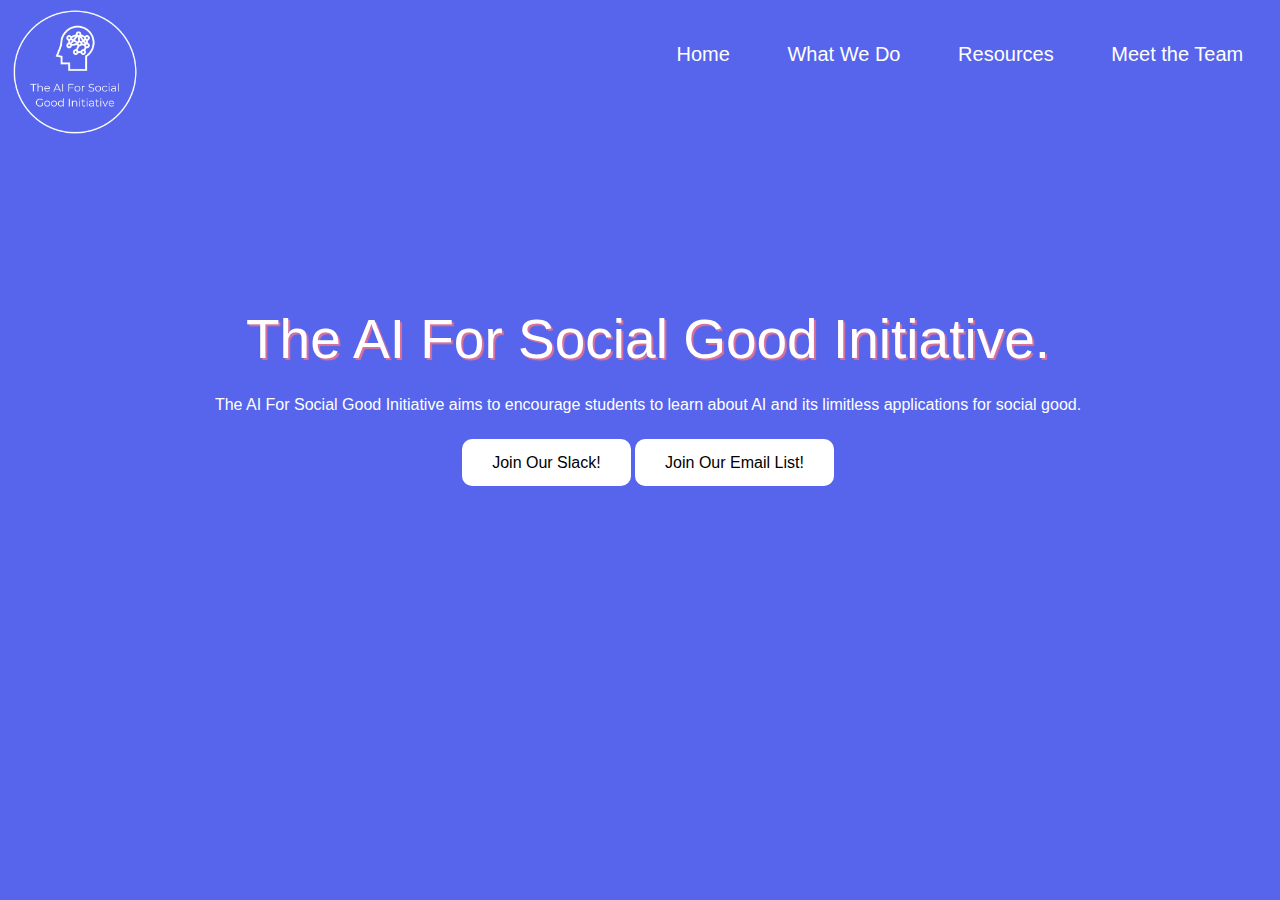
==== index.html @ 7b21217f "updates for new year" ====
<!DOCTYPE html>
<html lang="en">

<head>
  <title>LAHS AI</title>
  <meta charset="utf-8">
  <meta http-equiv="X-UA-Compatible" content="IE=edge">
  <meta name="viewport" content="width=device-width, initial-scale=1">
  <!-- ownership verification meta tag for Google Search Console -->
  <meta name="google-site-verification" content="iM5fhBbc-FcIq26R34LP95haDHTpgGGQypBYg3sg12c"/> 
  <!-- import the webpage's stylesheet -->
  <link rel="stylesheet" href="style.css" />
</head>

<body>
  <!-- header includes logo and navigation bar -->
  <div class="header"> 
    <div class="logo">
      <img src="images/orgLogo1.png" alt="The AI For Social Good Initiative">
    </div>
    <div class="navigation-links">
      <div><a href="index.html">Home</a></div>
      <div><a href="about.html">What We Do</a></div>
      <div><a href="resources.html">Resources</a></div>
      <div><a href="team.html">Meet the Team</a></div>
    </div>
  </div>

  <div class="club-description">
    <h1>The AI For Social Good Initiative.</h1>
    <p>The AI For Social Good Initiative aims to encourage students to learn about AI and its
      limitless applications for social good.</p>
    <div class="buttons">
      <!-- button to join Slack -->
      <a href="https://join.slack.com/t/aiforsocialgoodclub/shared_invite/zt-1c73gcrcn-hRYX70wbXjXV4qtHpIi95g"
        target="_blank" class="join-slack">Join Our Slack!</a>
        <a href="https://docs.google.com/spreadsheets/d/1awjNsdkS2yoSIyTnztVOpfTnu3deW5MZJcPKt0PxO1k/edit?usp=sharing"
        target="_blank" class="join-slack">Join Our Email List!</a>
    </div>
  </div>
</body>

</html>
---- style.css ----
body {
  background-color: rgb(86, 101, 236);
}

.logo { 
  position: absolute;
  top: 1vh; /*positioned on top left of page*/
  left: 1vw;
  width: 125px;
  height: 125px;
  margin-bottom: 25px;
  display: flex;
} 

.navigation-links {
  display: flex; /*flexbox for navigation links*/
  flex-direction: row;
  top: 8px;
  position: relative;
  float: right; /*positioned on top right of page*/
}

.navigation-links > div {
  /*specifies spacing between flexbox elements*/
  margin: 1vw; 
  padding: 14px 16px;
  color: white;
}

.navigation-links > div > a { /*specifies styling for text*/
  text-align: right; 
  text-decoration: none;
  color: white;
  font-family: Tahoma, sans-serif;
  font-size: 20px;
}

.club-description {
  color:white;
  font-family: Calibri, sans-serif;
  width: 100%;
  position: absolute;
  top: 30vh; /*club description's top edge is positioned 30% of the viewport's height from the top of the screen*/
  text-align: center;
}

.club-description > h1 { /*styling for main heading*/
  font-size: 55px;
  font-weight: 500;
  margin-bottom: 0px;
  text-shadow: 2px 2px 1px #da719b;
  font-family: Tahoma, sans-serif;
}

.club-description > p { /*styling for subtext*/
  margin-top: 25px;
  margin-bottom: 40px;
}

.join-slack { /*styling for "Join Slack" button*/
  background-color:white;
  border-radius: 10px; /*rounds borders*/
  border: none;
  color: black;
  padding: 15px 30px;
  text-align: center;
  text-decoration: none;
  font-size: 16px;
}

.join-slack:hover { /*button turns pink when hovered over*/
  background-color:  #F2CDDC;
  transition: 1s;
}

.about-resources-body { /*styling for the body of about.html and resources.html*/
  height: 100vh;
  background: linear-gradient( /*splits background into blue and white - learned from https://www.youtube.com/watch?v=XIfEWsF2T5A*/
    to bottom,
    rgb(86, 101, 236) 0%,
    rgb(86, 101, 236) 50%,
    white 50%,
    white 100%
  );
  background-repeat: no-repeat; /*prevents linear gradient from alternating between blue and white*/
}

/*styling for the top or blue section of the about.html and resources.html pages*/
.about-resources-top { 
  position: absolute;
  top: 25vh;
  text-align: left;
  margin-left: 20px;
}

.about-resources-top > h1 { 
  color: white;
  text-shadow: 2px 2px 1px #da719b; /*horizontal and vertical shadow of 2px, blur radius of 1px, and pink color*/
  font-family: Tahoma, Arial, sans-serif;
  font-size: 55px;
  font-weight: 500;
}

.about-resources-top > p {
  font-family: Tahoma, Arial, sans-serif;
  color: white;
}

.about-flex-container { /*flex container for two elements*/
  display: flex;
  flex-direction: row;
  top: 50vh;
  position: relative;
}

/*styling for first flexbox element*/
.description {
  width: 80%;
  font-size: 18px;
  font-family: Calibri, Arial, sans-serif;
  /*margins based on viewport height and width*/
  margin-left: 8vw; 
  margin-top: 2vh;
}

/*styling for about.html heading and resources.html headings*/
.description > h2, .resources-flex-container > div > h2, .club-goals > h2  {
  font-size: 20px;
  font-weight: normal;
  color:  rgb(86, 101, 236);
  text-shadow: 1px 1px 1px #ff5cdc;
}

/*styling for bulleted list in about.html page*/
.club-goals > ul {
  width: 150%;
  font-size: 18px;
}

/*styling for second element of about.html flexbox and all elements of resources.html flexbox*/
.club-goals, .resources-flex-container > div {
  width: 50%;
  font-size: 20px;
  font-family: Calibri, Arial, sans-serif;
  margin-top: 2vh;
  margin-left: 15vw;
}

/*flex container for resources*/
.resources-flex-container {
  display: flex;
  flex-direction: column;
  top: 50vh;
  position: relative;
  left: -13vw;
}

/*media query for responsive web design*/
@media (max-width: 800px) {
  /*size of elements decreases*/
  .join-slack { /*styling for "Join Slack" button*/
    background-color:white;
    border-radius: 10px; /*rounds borders*/
    border: none;
    color: black;
    padding: 15px 15px;
    text-align: center;
    text-decoration: none;
    font-size: 13px;
  }

  .navigation-links > div {
    /*specifies spacing between flexbox elements*/
    margin: 1vw; 
    padding: 14px 10px;
    color: white;
  }
  
  .logo { 
    width: 90px;
    height: 90px;
  }

  .navigation-links > div > a {
    font-size: 10px;
  }

  .club-description > h1{
    font-size: 40px;
  }

  .club-description p {
    font-size: 15px;
  }

  .about-resources-top > h1 {
    font-size: 40px;
  }

  .about-resources-top > p {
    width: 90%;
  }

  .about-flex-container {
    flex-direction: column; /*flexbox becomes one column instead of one row*/    
  }

  .about-flex-container > div {
    width: 40vw;
    height: 35vh;
  }

  .resources-flex-container {
    display: flex;
    flex-direction: column;
    top: 40vh;
    position: relative;
    width: 100%;
  }

  .description {
    font-size: 15px;
    text-align: left;
    margin: 10px auto;
  }
  
  .description > p {
    width: 180%;
  }

  .club-goals {
    margin: 10px auto;
  }

  .club-goals > ul {
    font-size: 15px;
    width: 160%;
  }



}
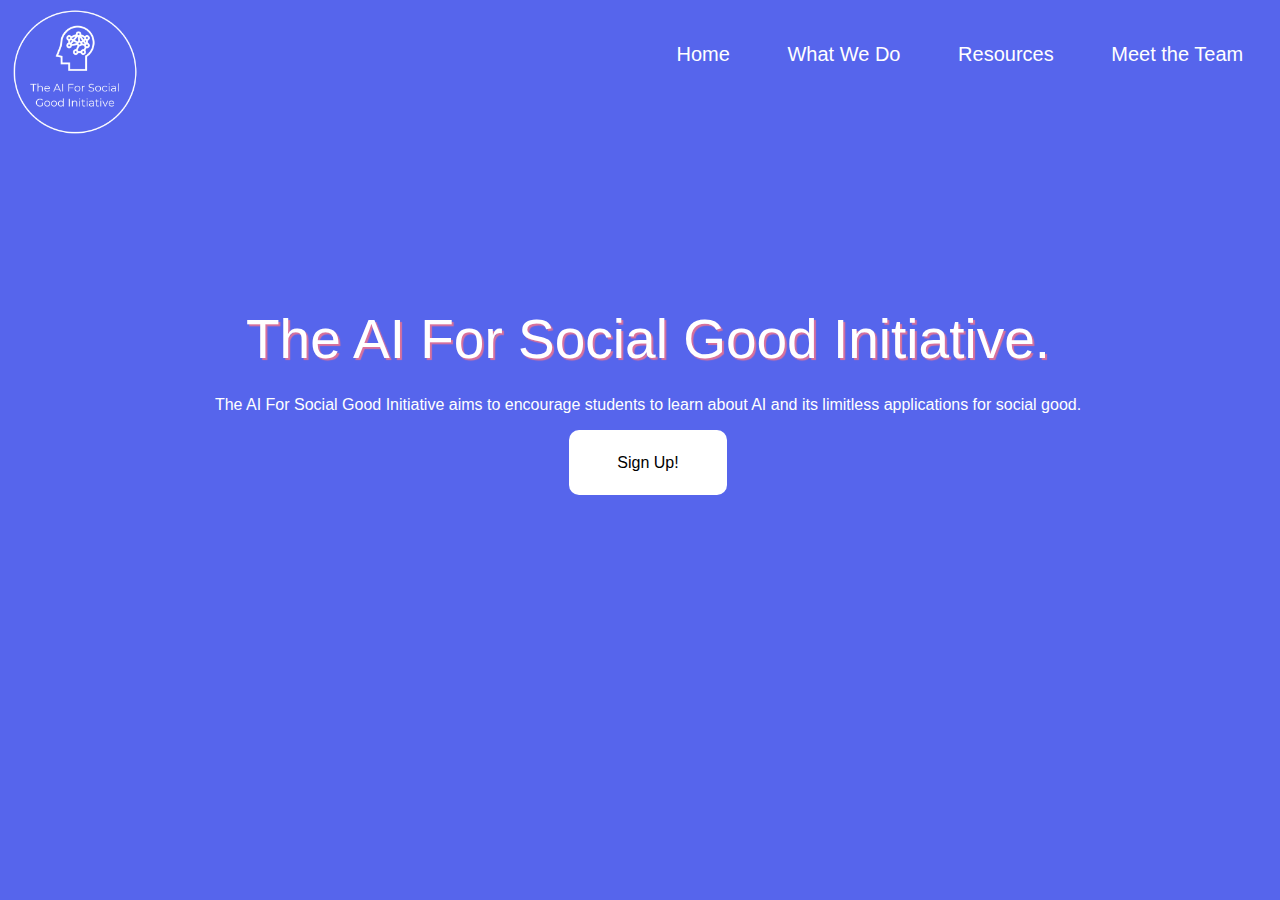
==== commit 8c6765c4: "Update index.html" ====
--- a/index.html
+++ b/index.html
@@ -31,13 +31,10 @@
     <p>The AI For Social Good Initiative aims to encourage students to learn about AI and its
       limitless applications for social good.</p>
     <div class="buttons">
-      <!-- button to join Slack -->
-      <a href="https://join.slack.com/t/aiforsocialgoodclub/shared_invite/zt-1c73gcrcn-hRYX70wbXjXV4qtHpIi95g"
-        target="_blank" class="join-slack">Join Our Slack!</a>
-        <a href="https://docs.google.com/spreadsheets/d/1awjNsdkS2yoSIyTnztVOpfTnu3deW5MZJcPKt0PxO1k/edit?usp=sharing"
-        target="_blank" class="join-slack">Join Our Email List!</a>
+        <a href="https://forms.gle/SvzdeWyEsTyEoSgk7"
+        target="_blank" class="sign-up">Sign Up!</a>
     </div>
   </div>
 </body>
 
-</html>+</html>
--- a/style.css
+++ b/style.css
@@ -57,15 +57,26 @@
   margin-bottom: 40px;
 }
 
-.join-slack { /*styling for "Join Slack" button*/
+.sign-up { /*styling for "Sign Up" button*/
   background-color:white;
   border-radius: 10px; /*rounds borders*/
   border: none;
   color: black;
-  padding: 15px 30px;
+  padding: 1.5em 3em;
   text-align: center;
   text-decoration: none;
-  font-size: 16px;
+  font-size: 1em;
+}
+
+.sign-up:hover{
+  background-color:black;
+  border-radius: 10px; /*rounds borders*/
+  border: none;
+  color: white;
+  padding: 1.5em 3em;
+  text-align: center;
+  text-decoration: none;
+  font-size: 1em;
 }
 
 .join-slack:hover { /*button turns pink when hovered over*/
@@ -153,6 +164,28 @@
   top: 50vh;
   position: relative;
   left: -13vw;
+}
+.resource-container {
+  font-family: Calibri;
+  display: grid;
+  grid-template-rows: 1fr 1fr;
+  grid-template-columns: 1fr 1fr;
+  grid-gap: 1em;
+  padding: 1em;
+  box-sizing: border-box;
+}
+
+.resource {
+  font-size: 2em;
+  padding: 0.3em 1em 0.3em 1em;
+  background: #ababab;
+  cursor: pointer;
+  gap: 0.5em;
+  transition: 0.3s ease-in-out;
+}
+
+.resource:hover {
+  background: #949494;
 }
 
 /*media query for responsive web design*/
@@ -240,3 +273,21 @@
 
 
 }
+
+
+.content {
+  position: absolute;
+  left: 0;
+  top: 0;
+  width: 100vw;
+  height: 100vh;
+  flex-direction: column;
+}
+
+.resources {
+  width: 100%;
+}
+
+.resource img {
+  margin-right: 0.5em;
+}
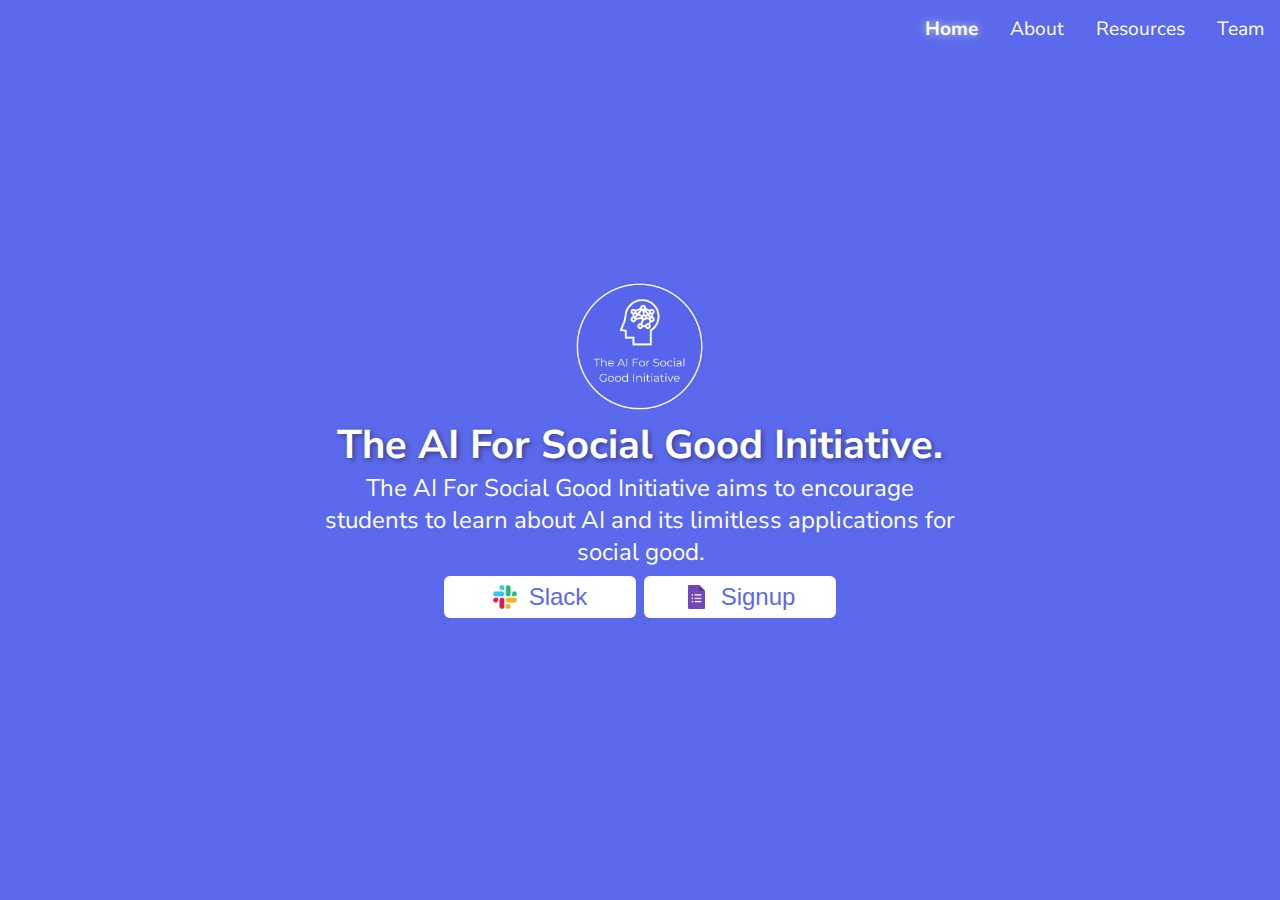
==== commit 9826bc62: "Add files via upload" ====
--- a/index.html
+++ b/index.html
@@ -1,40 +1,28 @@
 <!DOCTYPE html>
-<html lang="en">
-
-<head>
-  <title>LAHS AI</title>
-  <meta charset="utf-8">
-  <meta http-equiv="X-UA-Compatible" content="IE=edge">
-  <meta name="viewport" content="width=device-width, initial-scale=1">
-  <!-- ownership verification meta tag for Google Search Console -->
-  <meta name="google-site-verification" content="iM5fhBbc-FcIq26R34LP95haDHTpgGGQypBYg3sg12c"/> 
-  <!-- import the webpage's stylesheet -->
-  <link rel="stylesheet" href="style.css" />
-</head>
-
-<body>
-  <!-- header includes logo and navigation bar -->
-  <div class="header"> 
-    <div class="logo">
-      <img src="images/orgLogo1.png" alt="The AI For Social Good Initiative">
+<html>
+  <head>
+    <title>Social AI</title>
+    <link rel="icon" href="/assets/social_ai.png">
+    <link rel="stylesheet" href="style.css">
+    <link rel="stylesheet" href="https://fonts.googleapis.com/css?family=Nunito Sans">
+  </head>
+  <body style="background: var(--accent)" class="centered-children">
+    <div class="header centered-vertically" style="justify-content: right">
+      <a href="/" class="selected">Home</a>
+      <a href="/about.html">About</a>
+      <a href="/resources.html">Resources</a>
+      <a href="/team.html">Team</a>
     </div>
-    <div class="navigation-links">
-      <div><a href="index.html">Home</a></div>
-      <div><a href="about.html">What We Do</a></div>
-      <div><a href="resources.html">Resources</a></div>
-      <div><a href="team.html">Meet the Team</a></div>
+    <div class="introduction-container centered-children">
+      <img src="/assets/social_ai.png">
+      <div class="break"></div>
+      <div class="title">The AI For Social Good Initiative.</div>
+      <div class="subtitle" style="text-align: center">The AI For Social Good Initiative aims to encourage students to learn about AI and its limitless applications for social good.</div>
+      <div class="break"></div>
+      <div style="display: flex; gap: 0.5em">
+        <button class="centered-children" onclick="window.location.href='https://join.slack.com/t/aiforsocialgoodclub/shared_invite/zt-2g5aqq3fk-4jhLYSgeEX~CZC1Y5dI0MA'"><img class="button-icon" src="/assets/icon_slack.png">Slack</button>
+        <button class="centered-children" onclick="window.location.href='https://docs.google.com/forms/d/e/1FAIpQLSd-_rsdzZvVqll49T315b7wynLeYk7NWx4AG3R-5ZSJAP2JGA/viewform'"><img class="button-icon" src="/assets/icon_forms.png">Signup</button>
+      </div>
     </div>
-  </div>
-
-  <div class="club-description">
-    <h1>The AI For Social Good Initiative.</h1>
-    <p>The AI For Social Good Initiative aims to encourage students to learn about AI and its
-      limitless applications for social good.</p>
-    <div class="buttons">
-        <a href="https://forms.gle/SvzdeWyEsTyEoSgk7"
-        target="_blank" class="sign-up">Sign Up!</a>
-    </div>
-  </div>
-</body>
-
-</html>
+  </body>
+</html>--- a/style.css
+++ b/style.css
@@ -1,293 +1,223 @@
+:root {
+  --accent: #5b69ec;
+  --accent-heavy: #38408f;
+  --color: #ffffff;
+  --shadow: #d9d9d9;
+  --secondary: #787878;
+}
+
+::-webkit-scrollbar {
+  display: none;
+}
+
+img {
+  width: 100%;
+  height: 100%;
+  object-fit: contain;
+}
+
 body {
-  background-color: rgb(86, 101, 236);
-}
-
-.logo { 
+  width: 100vw;
+  height: 100vh;
+  margin: 0;
+  color: var(--color);
+  font-family: "Nunito Sans";
+}
+
+button {
+  font-size: 1.5em;
+  color: var(--accent);
+  border-radius: 6px;
+  background: var(--color);
+  padding: 0.3em;
+  width: 8em;
+  border-style: none;
+  transition: 0.3s ease-in-out;
+  cursor: pointer;
+  gap: 0.5em;
+}
+
+button:hover {
+  background: var(--shadow);
+}
+
+::selection {
+  background: var(--color);
+  color: var(--accent);
+}
+
+.centered-vertically {
+  display: flex;
+  align-items: center;
+}
+
+.centered-children {
+  display: flex;
+  align-items: center;
+  justify-content: center;
+}
+
+.introduction-container {
+  width: 40em;
+  flex-direction: column;
+}
+
+.introduction-container img:not(.button-icon) {
+  width: 8em;
+  height: 8em;
+}
+
+.title {
+  font-size: 2.5em;
+  font-weight: bold;
+  text-shadow: var(--accent-heavy) 2px 2px 5px;
+}
+
+.subtitle {
+  font-size: 1.5em;
+}
+
+.break {
+  margin-bottom: 0.5em;
+}
+
+.button-icon {
+  width: 1em;
+  height: 1em;
+}
+
+.header {
   position: absolute;
-  top: 1vh; /*positioned on top left of page*/
-  left: 1vw;
-  width: 125px;
-  height: 125px;
-  margin-bottom: 25px;
-  display: flex;
-} 
-
-.navigation-links {
-  display: flex; /*flexbox for navigation links*/
-  flex-direction: row;
-  top: 8px;
-  position: relative;
-  float: right; /*positioned on top right of page*/
-}
-
-.navigation-links > div {
-  /*specifies spacing between flexbox elements*/
-  margin: 1vw; 
-  padding: 14px 16px;
-  color: white;
-}
-
-.navigation-links > div > a { /*specifies styling for text*/
-  text-align: right; 
+  left: 0;
+  top: 0;
+  width: 100vw;
+  gap: 2em;
+  padding: 1em;
+  box-sizing: border-box;
+}
+
+.header a {
   text-decoration: none;
-  color: white;
-  font-family: Tahoma, sans-serif;
-  font-size: 20px;
-}
-
-.club-description {
-  color:white;
-  font-family: Calibri, sans-serif;
-  width: 100%;
-  position: absolute;
-  top: 30vh; /*club description's top edge is positioned 30% of the viewport's height from the top of the screen*/
-  text-align: center;
-}
-
-.club-description > h1 { /*styling for main heading*/
-  font-size: 55px;
-  font-weight: 500;
-  margin-bottom: 0px;
-  text-shadow: 2px 2px 1px #da719b;
-  font-family: Tahoma, sans-serif;
-}
-
-.club-description > p { /*styling for subtext*/
-  margin-top: 25px;
-  margin-bottom: 40px;
-}
-
-.sign-up { /*styling for "Sign Up" button*/
-  background-color:white;
-  border-radius: 10px; /*rounds borders*/
-  border: none;
-  color: black;
-  padding: 1.5em 3em;
-  text-align: center;
-  text-decoration: none;
-  font-size: 1em;
-}
-
-.sign-up:hover{
-  background-color:black;
-  border-radius: 10px; /*rounds borders*/
-  border: none;
-  color: white;
-  padding: 1.5em 3em;
-  text-align: center;
-  text-decoration: none;
-  font-size: 1em;
-}
-
-.join-slack:hover { /*button turns pink when hovered over*/
-  background-color:  #F2CDDC;
-  transition: 1s;
-}
-
-.about-resources-body { /*styling for the body of about.html and resources.html*/
+  transition: 0.3s ease-in-out;
+  font-size: 1.2em;
+  color: var(--color);
+}
+
+.header a:hover {
+  text-shadow: var(--shadow) 0 0 5px;
+}
+
+.banner {
+  width: 100vw;
+  height: 40vh;
+  background: var(--accent);
+  padding-left: 3em; 
+  box-sizing: border-box;
+}
+
+.content {
+  display: grid; 
+  grid-template-rows: auto 1fr;
   height: 100vh;
-  background: linear-gradient( /*splits background into blue and white - learned from https://www.youtube.com/watch?v=XIfEWsF2T5A*/
-    to bottom,
-    rgb(86, 101, 236) 0%,
-    rgb(86, 101, 236) 50%,
-    white 50%,
-    white 100%
-  );
-  background-repeat: no-repeat; /*prevents linear gradient from alternating between blue and white*/
-}
-
-/*styling for the top or blue section of the about.html and resources.html pages*/
-.about-resources-top { 
-  position: absolute;
-  top: 25vh;
-  text-align: left;
-  margin-left: 20px;
-}
-
-.about-resources-top > h1 { 
-  color: white;
-  text-shadow: 2px 2px 1px #da719b; /*horizontal and vertical shadow of 2px, blur radius of 1px, and pink color*/
-  font-family: Tahoma, Arial, sans-serif;
-  font-size: 55px;
-  font-weight: 500;
-}
-
-.about-resources-top > p {
-  font-family: Tahoma, Arial, sans-serif;
-  color: white;
-}
-
-.about-flex-container { /*flex container for two elements*/
-  display: flex;
-  flex-direction: row;
-  top: 50vh;
-  position: relative;
-}
-
-/*styling for first flexbox element*/
-.description {
-  width: 80%;
-  font-size: 18px;
-  font-family: Calibri, Arial, sans-serif;
-  /*margins based on viewport height and width*/
-  margin-left: 8vw; 
-  margin-top: 2vh;
-}
-
-/*styling for about.html heading and resources.html headings*/
-.description > h2, .resources-flex-container > div > h2, .club-goals > h2  {
-  font-size: 20px;
-  font-weight: normal;
-  color:  rgb(86, 101, 236);
-  text-shadow: 1px 1px 1px #ff5cdc;
-}
-
-/*styling for bulleted list in about.html page*/
-.club-goals > ul {
-  width: 150%;
-  font-size: 18px;
-}
-
-/*styling for second element of about.html flexbox and all elements of resources.html flexbox*/
-.club-goals, .resources-flex-container > div {
-  width: 50%;
-  font-size: 20px;
-  font-family: Calibri, Arial, sans-serif;
-  margin-top: 2vh;
-  margin-left: 15vw;
-}
-
-/*flex container for resources*/
-.resources-flex-container {
-  display: flex;
-  flex-direction: column;
-  top: 50vh;
-  position: relative;
-  left: -13vw;
-}
-.resource-container {
-  font-family: Calibri;
+  width: 100vw;
+  box-sizing: border-box;
+  overflow-x: hidden;
+}
+
+.about-title {
+  font-size: 2em;
+  font-weight: bold;
+  text-shadow: var(--shadow) 2px 2px 5px;
+  color: var(--accent);
+}
+
+.about-title::selection {
+  background: var(--accent);
+  color: var(--color);
+}
+
+.about-text {
+  color: var(--secondary);
+  font-size: 1.5em;
+}
+
+.about {
+  padding: 1.5em; 
+  box-sizing: border-box;
+}
+
+.resources-container {
+  width: 95vw;
   display: grid;
   grid-template-rows: 1fr 1fr;
   grid-template-columns: 1fr 1fr;
   grid-gap: 1em;
+}
+
+.resource {
+  background: var(--shadow);
+  color: var(--secondary);
+  font-size: 1.5em;
+  gap: 0.5em;
   padding: 1em;
   box-sizing: border-box;
-}
-
-.resource {
-  font-size: 2em;
-  padding: 0.3em 1em 0.3em 1em;
-  background: #ababab;
   cursor: pointer;
-  gap: 0.5em;
   transition: 0.3s ease-in-out;
 }
 
 .resource:hover {
-  background: #949494;
-}
-
-/*media query for responsive web design*/
-@media (max-width: 800px) {
-  /*size of elements decreases*/
-  .join-slack { /*styling for "Join Slack" button*/
-    background-color:white;
-    border-radius: 10px; /*rounds borders*/
-    border: none;
-    color: black;
-    padding: 15px 15px;
-    text-align: center;
-    text-decoration: none;
-    font-size: 13px;
-  }
-
-  .navigation-links > div {
-    /*specifies spacing between flexbox elements*/
-    margin: 1vw; 
-    padding: 14px 10px;
-    color: white;
-  }
-  
-  .logo { 
-    width: 90px;
-    height: 90px;
-  }
-
-  .navigation-links > div > a {
-    font-size: 10px;
-  }
-
-  .club-description > h1{
-    font-size: 40px;
-  }
-
-  .club-description p {
-    font-size: 15px;
-  }
-
-  .about-resources-top > h1 {
-    font-size: 40px;
-  }
-
-  .about-resources-top > p {
-    width: 90%;
-  }
-
-  .about-flex-container {
-    flex-direction: column; /*flexbox becomes one column instead of one row*/    
-  }
-
-  .about-flex-container > div {
-    width: 40vw;
-    height: 35vh;
-  }
-
-  .resources-flex-container {
-    display: flex;
-    flex-direction: column;
-    top: 40vh;
-    position: relative;
-    width: 100%;
-  }
-
-  .description {
-    font-size: 15px;
-    text-align: left;
-    margin: 10px auto;
-  }
-  
-  .description > p {
-    width: 180%;
-  }
-
-  .club-goals {
-    margin: 10px auto;
-  }
-
-  .club-goals > ul {
-    font-size: 15px;
-    width: 160%;
-  }
-
-
-
-}
-
-
-.content {
-  position: absolute;
-  left: 0;
-  top: 0;
-  width: 100vw;
-  height: 100vh;
-  flex-direction: column;
-}
-
-.resources {
+  filter: brightness(0.8);
+}
+
+.resource img {
+  width: 1.5em;
+  height: 1.5em;
+  filter: invert(50%) sepia(0%) saturate(0%) hue-rotate(146deg) brightness(92%) contrast(84%);
+}
+
+.team-container {
+  display: grid;
+  grid-template-rows: 1fr 1fr;
+  grid-template-columns: 1fr 1fr 1fr 1fr;
+  grid-gap: 1em;
+}
+
+.team {
+  position: relative;
+  display: grid;
+  grid-template-rows: 1fr auto;
+  background: var(--accent);
+  box-shadow: var(--shadow) 2px 2px 0.5em;
+  border-radius: 8px;
+  overflow: hidden;
+  height: 100%;
+  transition: 0.3s ease-in-out;
+}
+
+.team:hover {
+  transform: scale(1.02);
+}
+
+.team img {
   width: 100%;
-}
-
-.resource img {
-  margin-right: 0.5em;
-}
+  height: 13em;
+  object-fit: cover;
+}
+
+.team-title {
+  font-size: 1.2em;
+  padding: 0.2em 0.5em 0.2em 0.5em;
+  box-sizing: border-box;
+  user-select: none;
+  background: rgba(91, 105, 236, 0.7);
+  width: 100%;
+}
+
+.role {
+  position: absolute;  
+}
+
+.selected {
+  text-shadow: var(--shadow) 0 0 10px;
+  font-weight: bold;
+}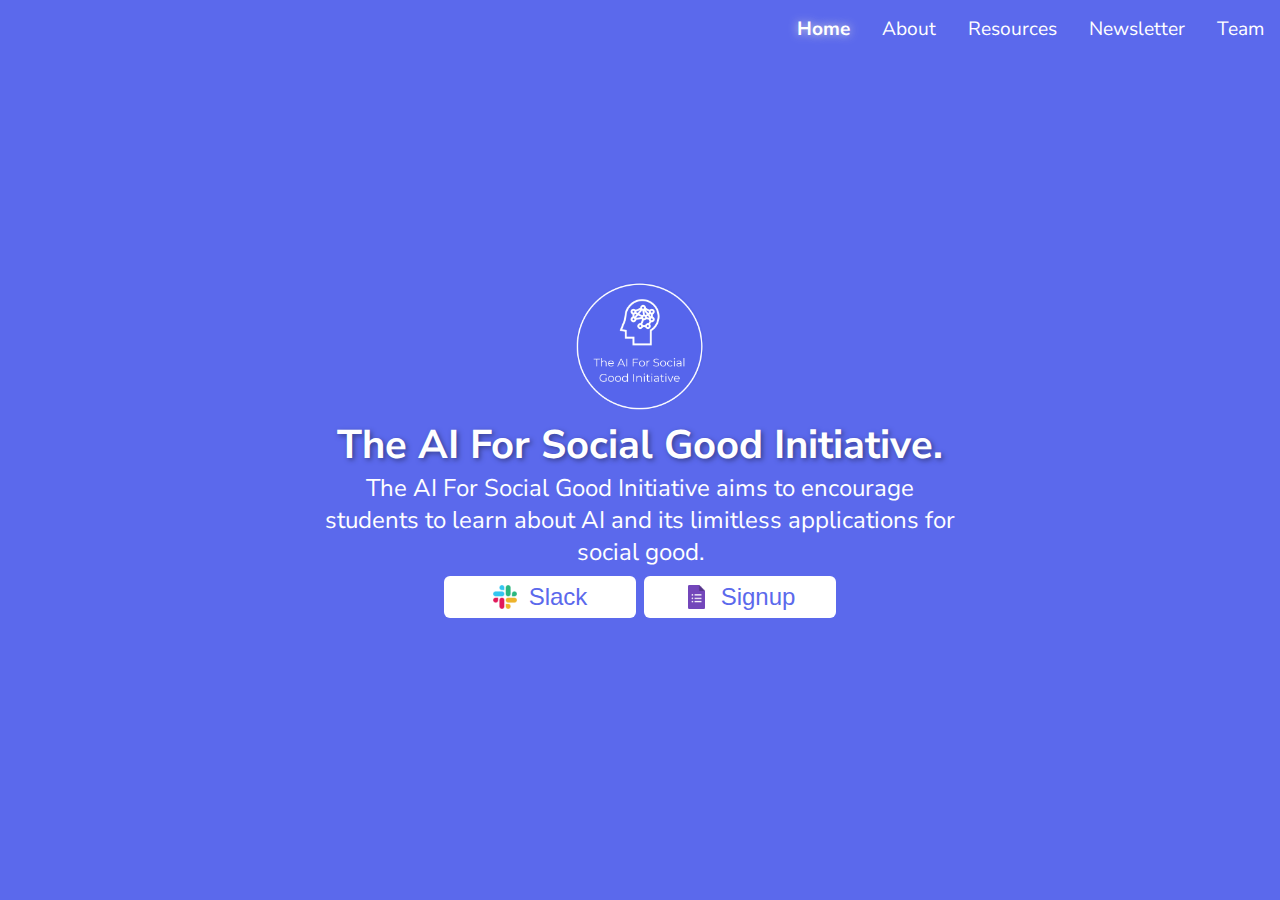
==== commit e19d6b97: "Add files via upload" ====
--- a/index.html
+++ b/index.html
@@ -11,6 +11,7 @@
       <a href="/" class="selected">Home</a>
       <a href="/about.html">About</a>
       <a href="/resources.html">Resources</a>
+      <a href="/newsletter.html">Newsletter</a>
       <a href="/team.html">Team</a>
     </div>
     <div class="introduction-container centered-children">
--- a/style.css
+++ b/style.css
@@ -6,8 +6,22 @@
   --secondary: #787878;
 }
 
+::-webkit-scrollbar:not(.topic-title) {
+  display: none;
+}
+
 ::-webkit-scrollbar {
-  display: none;
+  width: 0.5rem;
+  height: 0.5rem;
+}
+
+::-webkit-scrollbar-track {
+  background: transparent;
+}
+
+::-webkit-scrollbar-thumb {
+  border-radius: 5px;
+  background: var(--accent-heavy);
 }
 
 img {
@@ -22,6 +36,7 @@
   margin: 0;
   color: var(--color);
   font-family: "Nunito Sans";
+  overflow: hidden;
 }
 
 button {
@@ -92,14 +107,14 @@
   top: 0;
   width: 100vw;
   gap: 2em;
-  padding: 1em;
+  padding: 1rem;
   box-sizing: border-box;
 }
 
 .header a {
   text-decoration: none;
   transition: 0.3s ease-in-out;
-  font-size: 1.2em;
+  font-size: 1.2rem;
   color: var(--color);
 }
 
@@ -220,4 +235,115 @@
 .selected {
   text-shadow: var(--shadow) 0 0 10px;
   font-weight: bold;
+}
+
+.newsletter-title {
+  font-weight:  bold;
+  font-size: 2rem;
+  color: var(--accent);
+}
+
+.newsletter-card-container {
+  display: grid;
+  grid-template-columns: 1fr 1fr 1fr 1fr;
+  grid-gap: 1rem;
+  width: 100%;
+}
+
+.newsletter-card {
+  position: relative;
+  border-radius: 10px;
+  overflow: hidden;
+  cursor: pointer;
+  transition: 0.3s ease-in-out;
+  height: calc(100vh - 3.5rem - 5.8rem);
+}
+
+.newsletter-card img {
+  width: 100%;
+  height: 100%;
+  object-fit: cover;
+  filter: brightness(0.6);
+  transition: 0.3s ease-in-out;
+}
+
+.newsletter-card img:hover {
+  filter: brightness(1);
+}
+
+.topic-title {
+  position: absolute;
+  left: 0;
+  bottom: 0;
+  background: var(--accent);
+  color: var(--color);
+  font-size: 1.5rem;
+  width: 100%;
+  padding: 0.5rem;
+  box-sizing: border-box;
+  transition: 0.3s ease-in-out;
+  overflow: auto;
+  overflow-x: hidden;
+}
+
+.newsletter-text {
+  background: var(--color);
+  width: 100%;
+  height: 100%;
+}
+
+.gap {
+  height: 1rem;
+}
+
+.topic-item {
+  z-index: 9999;
+  background: var(--accent-heavy);
+  padding: 0.5rem;
+  box-sizing: border-box;
+  margin-bottom: 1rem;
+  border-radius: 5px;
+  cursor: pointer;
+  font-size: 1.5rem;
+  height: 3rem;
+  overflow: hidden;
+}
+
+.topic-item:last-child {
+  margin-bottom: 0;
+}
+
+.paragraph-title {
+  font-weight: bold;
+  font-size: 1.2rem;
+}
+
+.topic-item p {
+  font-size: 1.2rem;
+}
+
+.topic-icon {
+  display: inline-block;
+  width: 1.5rem !important;
+  height: 1.5rem !important;
+  filter: invert(100%) sepia(1%) saturate(1535%) hue-rotate(307deg) brightness(123%) contrast(100%) !important;
+}
+
+.topic-icon-container {
+  position: absolute;
+  right: 0.5rem; 
+  top: 0;
+  height: 3rem;
+}
+
+.close-button {
+  position: absolute;
+  top: 1rem;
+  right: 1rem;
+  font-size: 1.2rem;
+  cursor: pointer;
+}
+
+.close-button:hover {
+  font-weight: bold;
 }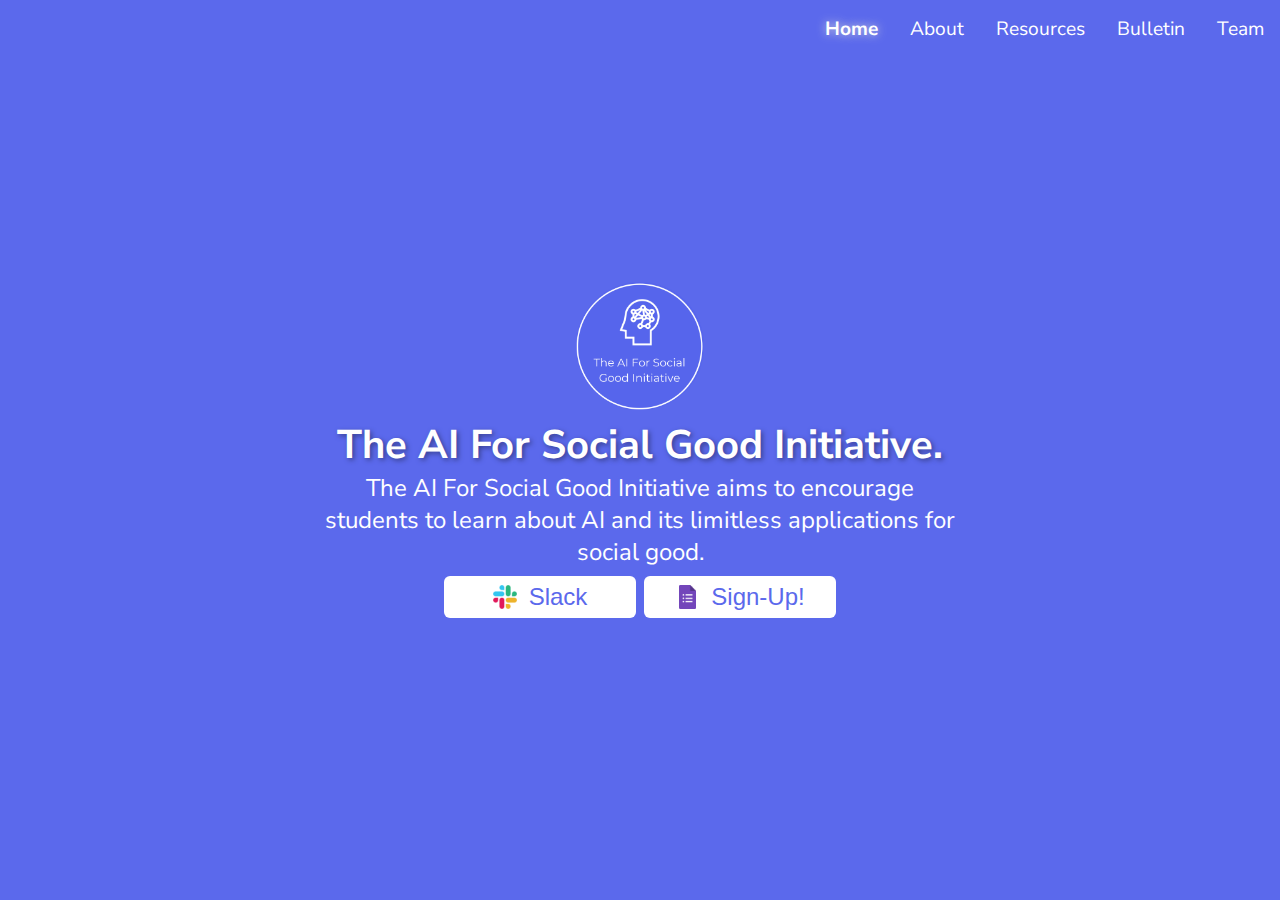
==== commit a8c079c9: "spelling and content additions" ====
--- a/index.html
+++ b/index.html
@@ -11,7 +11,7 @@
       <a href="/" class="selected">Home</a>
       <a href="/about.html">About</a>
       <a href="/resources.html">Resources</a>
-      <a href="/newsletter.html">Newsletter</a>
+      <a href="/newsletter.html">Bulletin</a>
       <a href="/team.html">Team</a>
     </div>
     <div class="introduction-container centered-children">
@@ -22,7 +22,7 @@
       <div class="break"></div>
       <div style="display: flex; gap: 0.5em">
         <button class="centered-children" onclick="window.location.href='https://join.slack.com/t/aiforsocialgoodclub/shared_invite/zt-2g5aqq3fk-4jhLYSgeEX~CZC1Y5dI0MA'"><img class="button-icon" src="/assets/icon_slack.png">Slack</button>
-        <button class="centered-children" onclick="window.location.href='https://docs.google.com/forms/d/e/1FAIpQLSd-_rsdzZvVqll49T315b7wynLeYk7NWx4AG3R-5ZSJAP2JGA/viewform'"><img class="button-icon" src="/assets/icon_forms.png">Signup</button>
+        <button class="centered-children" onclick="window.location.href='https://docs.google.com/forms/d/e/1FAIpQLSd-_rsdzZvVqll49T315b7wynLeYk7NWx4AG3R-5ZSJAP2JGA/viewform'"><img class="button-icon" src="/assets/icon_forms.png">Sign-Up!</button>
       </div>
     </div>
   </body>
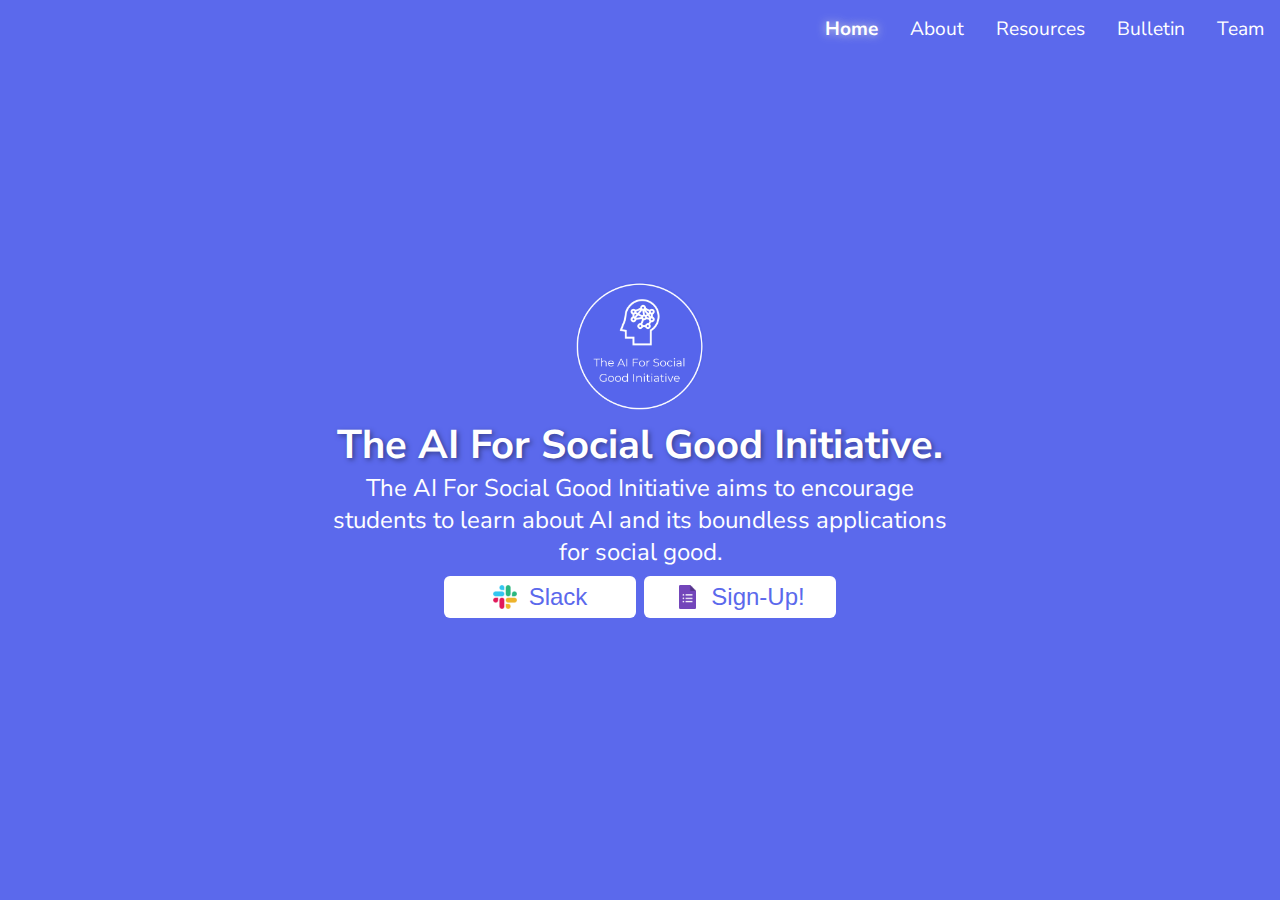
==== commit 4baef376: "added v0.dev" ====
--- a/index.html
+++ b/index.html
@@ -18,7 +18,7 @@
       <img src="/assets/social_ai.png">
       <div class="break"></div>
       <div class="title">The AI For Social Good Initiative.</div>
-      <div class="subtitle" style="text-align: center">The AI For Social Good Initiative aims to encourage students to learn about AI and its limitless applications for social good.</div>
+      <div class="subtitle" style="text-align: center">The AI For Social Good Initiative aims to encourage students to learn about AI and its boundless applications for social good.</div>
       <div class="break"></div>
       <div style="display: flex; gap: 0.5em">
         <button class="centered-children" onclick="window.location.href='https://join.slack.com/t/aiforsocialgoodclub/shared_invite/zt-2g5aqq3fk-4jhLYSgeEX~CZC1Y5dI0MA'"><img class="button-icon" src="/assets/icon_slack.png">Slack</button>
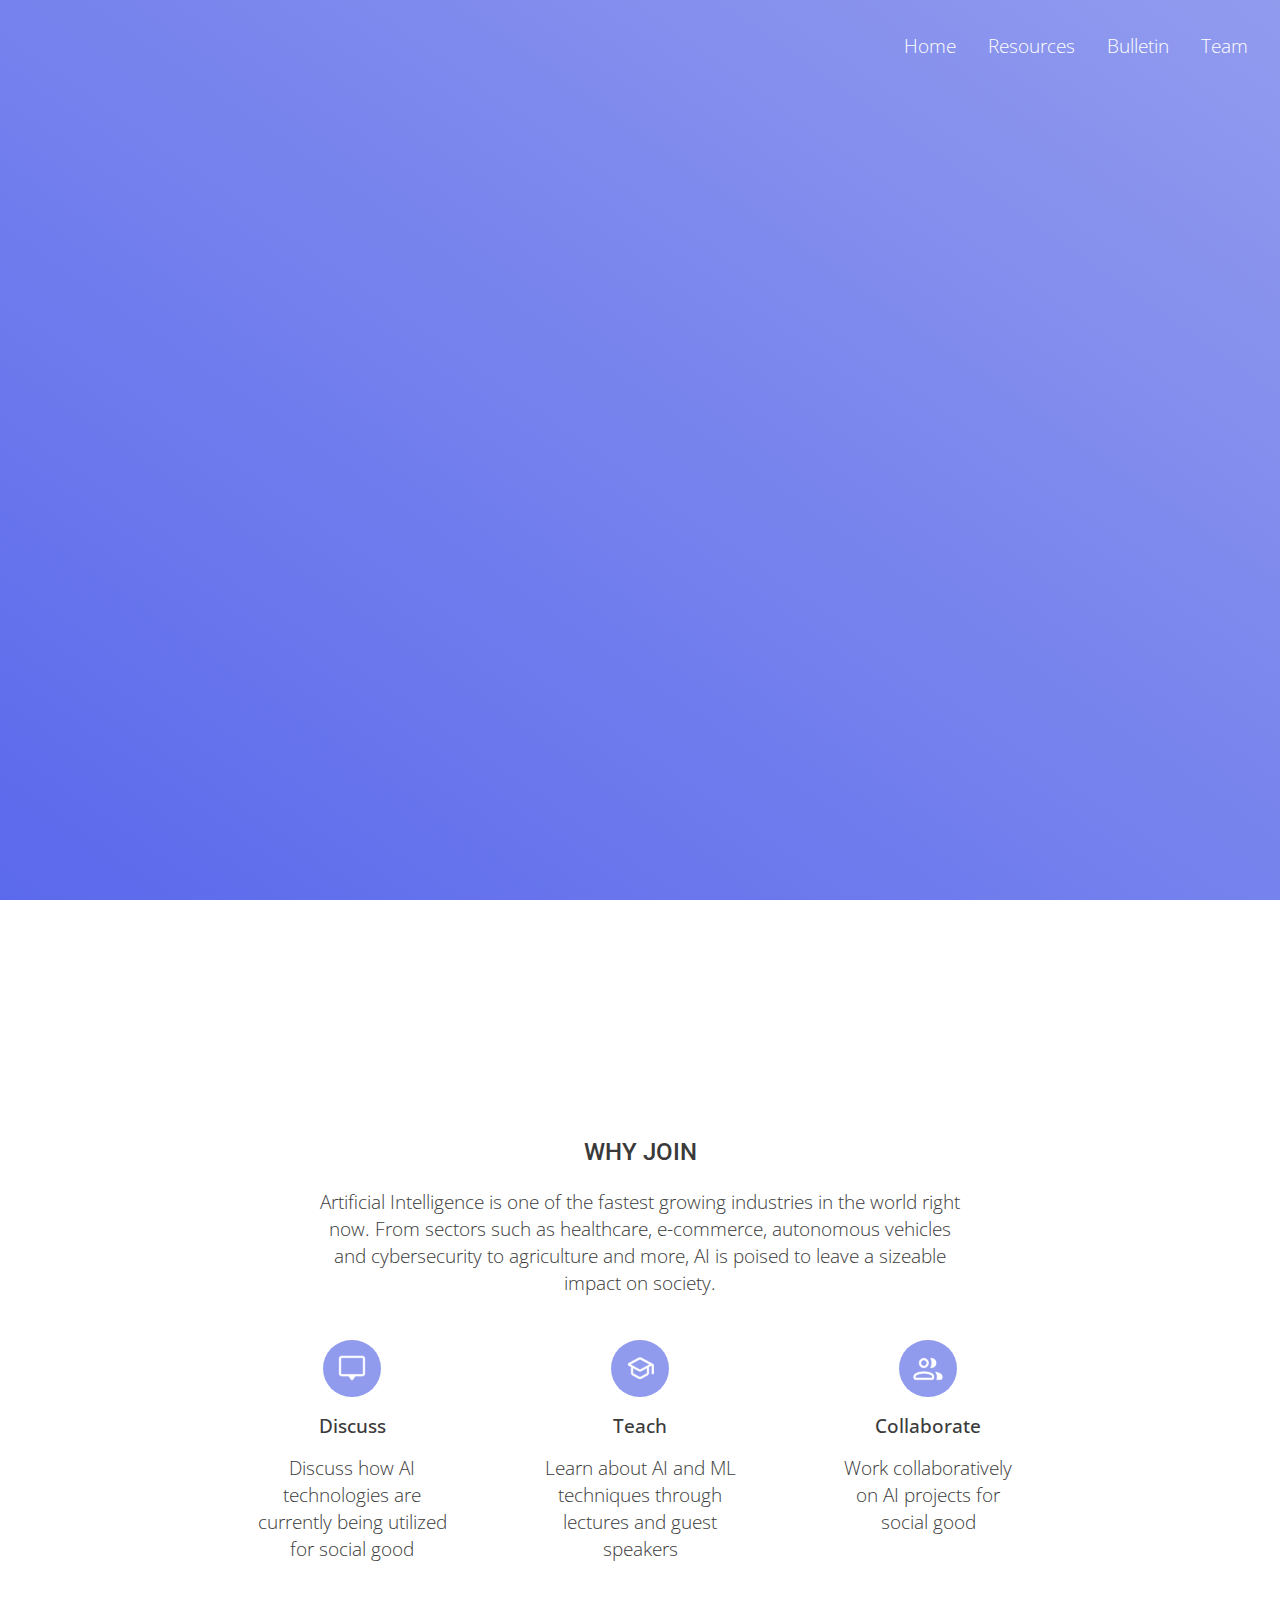
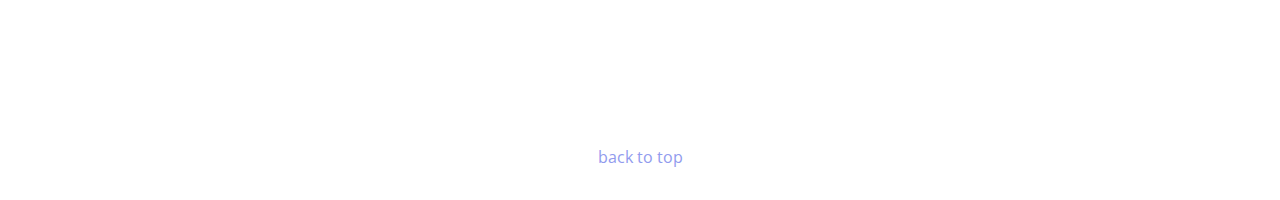
==== commit f1e1eeba: "Add files via upload" ====
--- a/index.html
+++ b/index.html
@@ -1,29 +1,104 @@
-<!DOCTYPE html>
-<html>
-  <head>
-    <title>Social AI</title>
-    <link rel="icon" href="/assets/social_ai.png">
-    <link rel="stylesheet" href="style.css">
-    <link rel="stylesheet" href="https://fonts.googleapis.com/css?family=Nunito Sans">
-  </head>
-  <body style="background: var(--accent)" class="centered-children">
-    <div class="header centered-vertically" style="justify-content: right">
-      <a href="/" class="selected">Home</a>
-      <a href="/about.html">About</a>
-      <a href="/resources.html">Resources</a>
-      <a href="/newsletter.html">Bulletin</a>
-      <a href="/team.html">Team</a>
-    </div>
-    <div class="introduction-container centered-children">
-      <img src="/assets/social_ai.png">
-      <div class="break"></div>
-      <div class="title">The AI For Social Good Initiative.</div>
-      <div class="subtitle" style="text-align: center">The AI For Social Good Initiative aims to encourage students to learn about AI and its boundless applications for social good.</div>
-      <div class="break"></div>
-      <div style="display: flex; gap: 0.5em">
-        <button class="centered-children" onclick="window.location.href='https://join.slack.com/t/aiforsocialgoodclub/shared_invite/zt-2g5aqq3fk-4jhLYSgeEX~CZC1Y5dI0MA'"><img class="button-icon" src="/assets/icon_slack.png">Slack</button>
-        <button class="centered-children" onclick="window.location.href='https://docs.google.com/forms/d/e/1FAIpQLSd-_rsdzZvVqll49T315b7wynLeYk7NWx4AG3R-5ZSJAP2JGA/viewform'"><img class="button-icon" src="/assets/icon_forms.png">Sign-Up!</button>
-      </div>
-    </div>
-  </body>
+<!DOCTYPE html>
+<html>
+    <head>
+        <title>AI For Social Good</title>
+        <meta name="viewport" content="width=device-width, initial-scale=1">
+        <link rel="icon" href="assets/socialai_icon_background.png">
+        <link rel="preconnect" href="https://fonts.googleapis.com">
+        <link rel="preconnect" href="https://fonts.gstatic.com" crossorigin>
+        <link href="https://fonts.googleapis.com/css2?family=Fira+Code:wght@300..700&family=Open+Sans:ital,wght@0,300..800;1,300..800&family=Roboto:ital,wght@0,100;0,300;0,400;0,500;0,700;0,900;1,100;1,300;1,400;1,500;1,700;1,900&display=swap" rel="stylesheet">
+        <link rel="stylesheet" href="styles/global.css">
+        <link rel="stylesheet" href="styles/style.css">
+        <script src="script.js"></script>
+        <script>
+            window.history.scrollRestoration = 'manual' // reset scroll state on-load
+            // prevent automatic scroll when #about toggled
+            window.onload = function() {
+                document.querySelector('a[href="#about"]').addEventListener('click', function(event) {
+                    event.preventDefault()
+                    document.querySelector('#about').scrollIntoView({behavior: 'smooth'})
+                })
+                document.querySelector('a[href="#landing"]').addEventListener('click', function(event) {
+                    event.preventDefault()
+                    document.querySelector('#landing').scrollIntoView({behavior: 'smooth'})
+                })
+            
+            }
+        </script>
+    </head>
+    <body>
+        <div class="centered-children content landing-page" id="landing">
+            <div class="navigation centered-vertically">
+                <a class="navigation-item" href="index.html">Home</a>
+                <a class="navigation-item" href="resources.html">Resources</a>
+                <a class="navigation-item" href="bulletin.html">Bulletin</a>
+                <a class="navigation-item" href="team.html">Team</a>
+            </div>
+            <div class="main-content fade-in">
+                <div class="main-icon-container centered-children">
+                    <div style="position: relative; width: 10rem; height: 10rem">
+                        <img class="main-icon" src="assets/socialai_outline.png">
+                        <img class="main-icon animated-main-icon" src="assets/social_ai_mind.png">
+                    </div>
+                </div>
+                <h1>The AI For Social Good Initiative</h1>
+                <h2>The AI For Social Good Initiative aims to encourage students to learn about AI and its boundless applications for social good.</h2>
+                <br>
+                <div class="centered-children" style="gap: 1rem;">
+                    <a class="button centered-vertically" href="/" target="_blank"><img class="icon" src="assets/icon_slack.png">Slack</a>
+                    <a class="button centered-vertically" href="https://docs.google.com/forms/d/e/1FAIpQLSd-_rsdzZvVqll49T315b7wynLeYk7NWx4AG3R-5ZSJAP2JGA/viewform" target="_blank"><img class="icon" src="assets/icon_forms.png">Sign Up</a>
+                </div>
+            </div>
+            <div class="next-page-lead fade-in">
+                <a href="#about"><img src="assets/icon_down_arrow.png"></a>
+            </div>
+        </div>
+        <div class="content centered-children" id="about">
+            <div class="about-content-container">
+                <h2>WHY JOIN</h2>
+                <br>
+                <h4>Artificial Intelligence is one of the fastest growing industries in the world right now. From sectors such as healthcare, e-commerce, autonomous vehicles and cybersecurity to agriculture and more, AI is poised to leave a sizeable impact on society.</h4>
+                <br>
+                <br>
+                <div class="centered-horizontally" style="gap: 6rem; align-items: start;" id="deskView">
+                    <div class="centered-children task-card">
+                        <div class="task-item">
+                            <img id="img_0" src="assets/icon_discuss.png">
+                        </div>
+                        <h3 id="title_0">Discuss</h3>
+                        <h4 id="blurb_0">Discuss how AI technologies are currently being utilized for social good</h4>
+                    </div>
+                    <div class="centered-children task-card">
+                        <div class="task-item">
+                            <img id="img_1" src="assets/icon_learn.png">
+                        </div>
+                        <h3 id="title_1">Teach</h3>
+                        <h4 id="blurb_1">Learn about AI and ML techniques through lectures and guest speakers</h4>
+                    </div>
+                    <div class="centered-children task-card">
+                        <div class="task-item">
+                            <img id="img_2" src="assets/icon_create.png">
+                        </div>
+                        <h3 id="title_2">Collaborate</h3>
+                        <h4 id="blurb_2">Work collaboratively on AI projects for social good</h4>
+                    </div>
+                </div>
+                <div style="grid-template-rows: 1fr auto; gap: 1.5rem;" id="mobileView">
+                    <div class="centered-children task-card">
+                        <div class="task-item">
+                            <img id="img_variable" src="assets/icon_discuss.png">
+                        </div>
+                        <h3 id="title_variable">Discuss</h3>
+                        <h4 id="blurb_variable" style="height: 9rem">Discuss how AI technologies are currently being utilized for social good</h4>
+                    </div>
+                    <div class="centered-children" style="gap: 1rem">
+                        <button class="carousel-indicator selected-indicator" onclick="switchIndicator(0, this)"></button>
+                        <button class="carousel-indicator" onclick="switchIndicator(1, this)"></button>
+                        <button class="carousel-indicator" onclick="switchIndicator(2, this)"></button>
+                    </div>
+                </div>
+            </div>
+            <a href="#landing" style="position: absolute; bottom: 2rem; color: var(--accent)">back to top</a>
+        </div>
+    </body>
 </html>--- a/styles/global.css
+++ b/styles/global.css
@@ -0,0 +1,55 @@
+:root {
+    --accent: #919bee;
+    --accent-light: #5B69EC;
+    --text: white;
+    --text-secondary: rgba(255, 255, 255, 0.8);
+    --text-inversed: rgb(58, 58, 58);
+    --text-inversed-secondary: rgba(58, 58, 58, 0.5);
+}
+
+@keyframes opacity-change {
+    from {
+        opacity: 0.7;
+    }
+    50% {
+        opacity: 1;
+    }
+    to {
+        opacity: 0.7;
+    }
+}
+  
+@keyframes fadeIn {
+    from {
+        opacity: 0;
+    }
+    to {
+        opacity: 1;
+    }
+}
+
+@media only screen and (max-width: 1200px) {
+    .main-content {
+        width: 80vw !important;
+    }
+
+    .navigation {
+        top: 2rem;
+        left: 0;
+        text-align: center;
+        width: 100vw;
+        justify-content: center;
+    }
+
+    .about-content-container {
+        width: 80vw !important;
+    }
+
+    #deskView {
+        display: none !important;
+    }
+
+    #mobileView {
+        display: grid !important;
+    }
+}--- a/styles/style.css
+++ b/styles/style.css
@@ -0,0 +1,312 @@
+html {
+    scroll-behavior: smooth;
+}
+
+body {
+    font-family: "Open Sans";
+    margin: 0;
+}
+
+body::-webkit-scrollbar {
+    display: none;
+}
+
+h1, h2, h3, h4 {
+    margin: 0;
+}
+
+h1 {
+    font-weight: 600;
+}
+
+h2 {
+    font-weight: 400;
+    color: var(--text-secondary);
+}
+
+a {
+    text-decoration: none;
+}
+
+a:hover:not(.button, .navigation-item) {
+    text-decoration: underline;
+}
+
+input {
+    outline: 0;
+    border-radius: 3rem;
+    border-style: solid;
+    border-width: 1px;
+    font-family: "Open Sans";
+    width: 100%;
+    box-sizing: border-box;
+    font-size: 1rem;
+    padding: 0.3rem 0.6rem;
+    border-color: var(--text-inversed-secondary)
+}
+
+input:focus {
+    border-color: var(--text-inversed);
+}
+
+.content {
+    position: relative;
+    width: 100vw;
+    height: 100vh;
+    user-select: none;
+}
+
+.landing-page {
+    background-image: linear-gradient(to left bottom, var(--accent), var(--accent-light));
+}
+
+.centered-children {
+    display: flex;
+    align-items: center;
+    justify-content: center;
+}
+
+.centered-vertically {
+    display: flex;
+    align-items: center;
+}
+
+.centered-horizontally {
+    display: flex;
+    justify-content: center;
+}
+
+.main-content {
+    width: 40rem;
+    color: var(--text);
+    text-align: center;
+    user-select: none;
+}
+
+.main-icon-container {
+    height: 10rem;
+}
+
+.main-icon {
+    position: absolute;
+    left: 0;
+    top: 0;
+    width: 10rem;
+    height: 10rem;
+}
+
+.animated-main-icon {
+    animation: infinite opacity-change 3s ease-in-out;
+}
+
+.button {
+    gap: 1rem;
+    border-radius: 3rem;
+    border-style: solid;
+    border-width: 1px;
+    border-color: var(--accent);
+    background: rgba(255, 255, 255, 0.05);
+    color: var(--text-secondary);
+    font-family: "Open Sans";
+    padding: 0.5rem 1.5rem;
+    box-sizing: border-box;
+    font-size: 1.2rem;
+    transition: 0.3s ease-in-out;
+    box-shadow: rgba(0, 0, 0, 0.05) 0px 8px 24px;
+}
+
+.button:hover {
+    background: rgba(255, 255, 255, 0.1);
+}
+
+.icon {
+    width: 2rem;
+    height: 2rem;
+}
+
+.navigation {
+    z-index: 9999;
+    gap: 2rem;
+    position: absolute;
+    right: 2rem;
+    top: 2rem;
+    user-select: none;
+}
+
+.navigation-item {
+    font-size: 1.2rem;
+    color: var(--text);
+    font-weight: 300;
+}
+
+.navigation-item:hover {
+    color: var(--text-secondary);
+}
+
+.fade-in {
+    opacity: 0;
+    animation: fadeIn 1s ease-in-out forwards;
+}
+
+.next-page-lead {
+    position: absolute;
+    bottom: 2rem;
+    transition: 0.3s ease-in-out;
+}
+
+.next-page-lead:hover {
+    bottom: 1.5rem;
+}
+
+.next-page-lead img:first-child {
+    width: 2rem;
+    height: 2rem;
+    opacity: 0.8;
+}
+
+.about-content-container {
+    width: 40rem;
+}
+
+.about-content-container h2, h3, h4 {
+    color: var(--text-inversed);
+    text-align: center;
+}
+
+.about-content-container h2 {
+    font-family: "Roboto";
+    font-weight: 500;
+}
+
+.about-content-container h4 {
+    font-weight: 300;
+    font-size: 1.2rem;
+    user-select: text;
+}
+
+.about-content-container h4::selection {
+    background: var(--accent);
+    color: var(--text);
+}
+
+.about-content-container h3 {
+    font-weight: 500;
+}
+
+.task-item {
+    border-radius: 50%;
+    background: var(--accent);
+    padding: 0.8rem;
+    width: 2rem;
+    height: 2rem;
+}
+
+.task-item img {
+    width: 100%;
+    height: 100%;
+    filter: brightness(0) invert(1);
+}
+
+.task-card {
+    flex-direction: column; 
+    gap: 1rem;
+}
+
+.task-card h4 {
+    width: 12rem;
+}
+
+#deskView {
+    display: flex;
+}
+
+#mobileView {
+    display: none;
+}
+
+.carousel-indicator {
+    border-radius: 50%;
+    border-color: var(--text-inversed-secondary);
+    border-style: solid;
+    border-width: 1px;
+    background: transparent;
+    width: 0.5rem;
+    height: 0.5rem;
+    padding: 0;
+    cursor: pointer;
+}
+
+.selected-indicator {
+    background: var(--accent);
+}
+
+.text-inversed {
+    color: var(--text-inversed);
+}
+
+.text-inversed:hover {
+    color: var(--text-inversed-secondary);
+}
+
+.resource {
+    border-style: solid;
+    border-radius: 8px;
+    border-width: 1px 1px 1px 8px;
+    padding: 1rem;
+    box-sizing: border-box;
+    width: 100%;
+    display: block;
+    text-decoration: none !important;
+    color: var(--text-inversed);
+    margin-bottom: 1rem;
+}
+
+.resource:last-child {
+    margin-bottom: 0;
+}
+
+.resource:hover {
+    filter: brightness(0.8);
+}
+
+::-webkit-scrollbar {
+    width: 8px;
+}
+
+::-webkit-scrollbar-thumb {
+    border-radius: 3rem;
+    background: var(--text-inversed-secondary);
+}
+
+::-webkit-scrollbar-thumb:hover {
+    background: var(--text-inversed);
+}
+
+.resource-container {
+    height: 20rem;
+    overflow: auto;
+    padding-right: 1rem;
+}
+
+.team-card {
+    border-style: solid;
+    border-width: 1px;
+    border-color: var(--text-inversed-secondary);
+    border-radius: 2px;
+    box-sizing: border-box;
+    display: grid;
+    grid-template-rows: 1fr auto;
+    width: 12rem;
+    grid-gap: 1rem;
+    padding-bottom: 1rem;
+}
+
+.team-card img {
+    width: 100%;
+}
+
+.team-container {
+    display: grid;
+    grid-template-columns: 1fr 1fr 1fr;
+    grid-gap: 1rem;
+}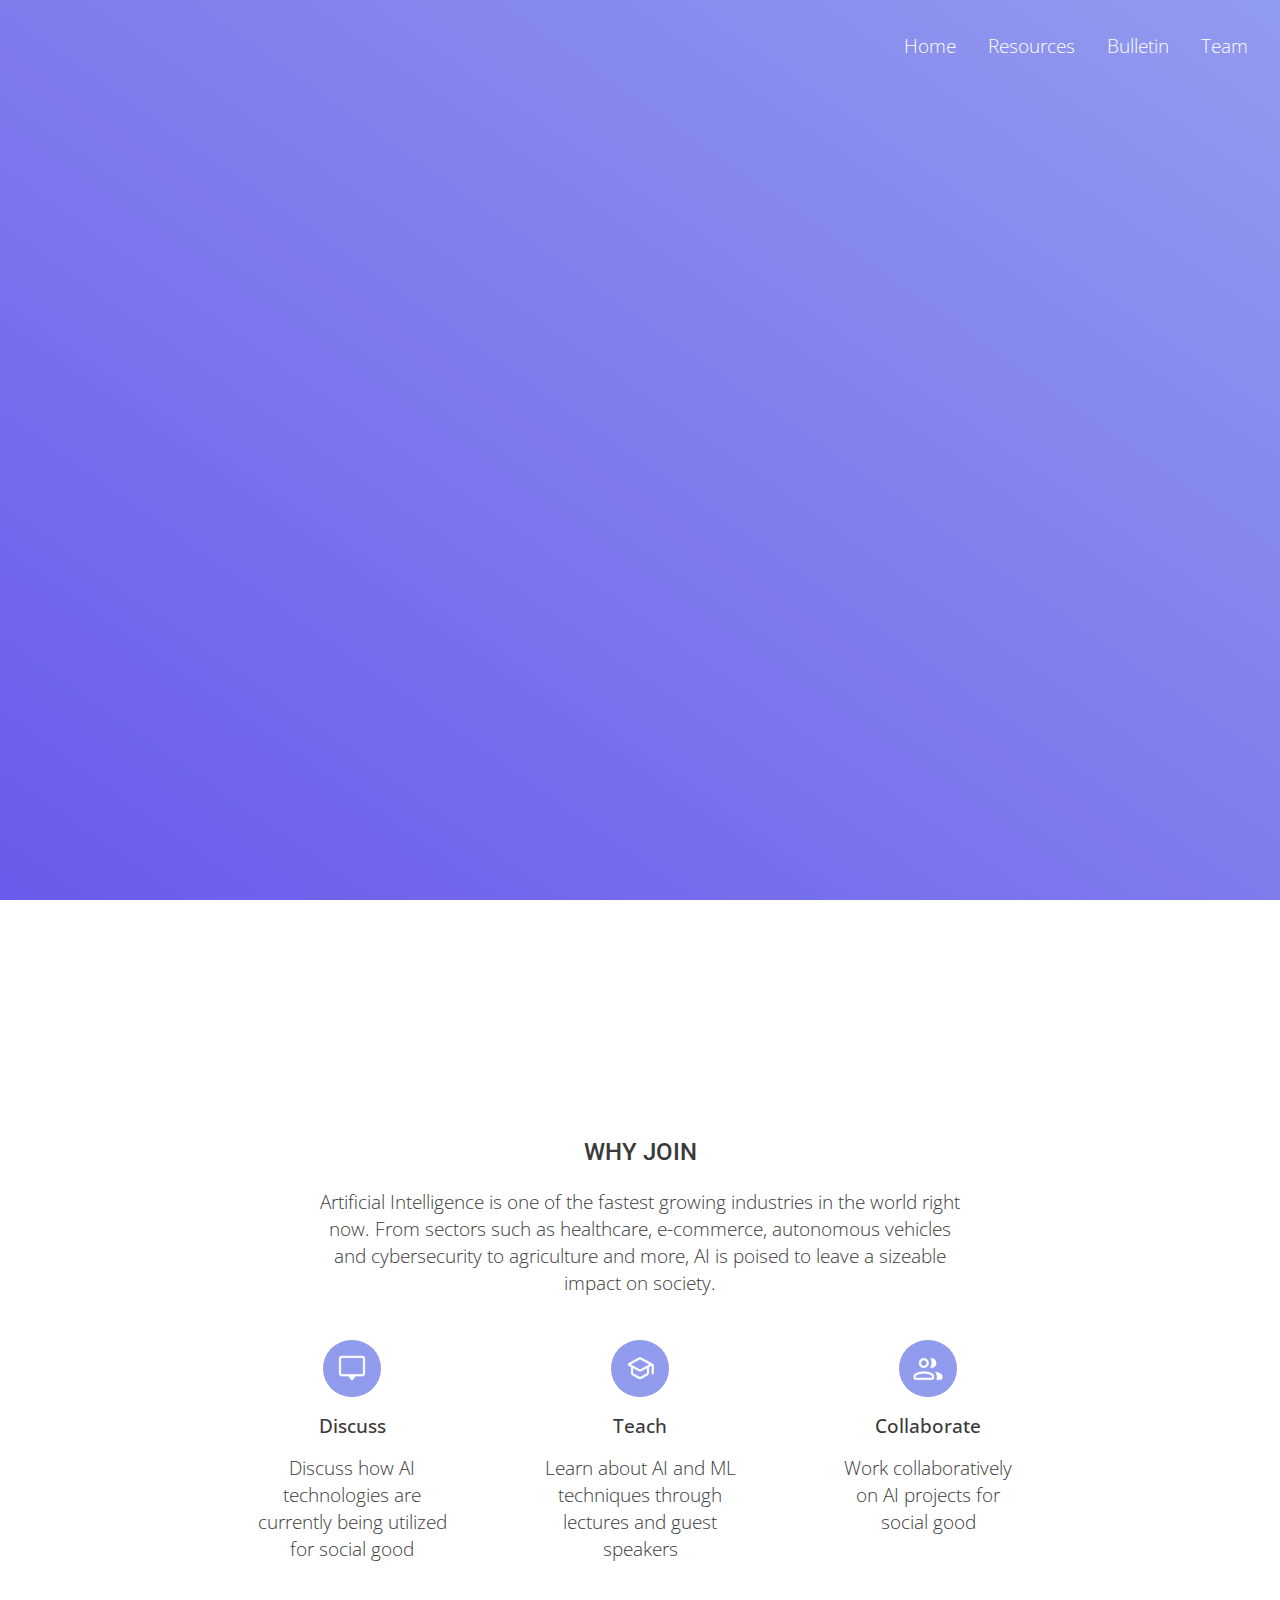
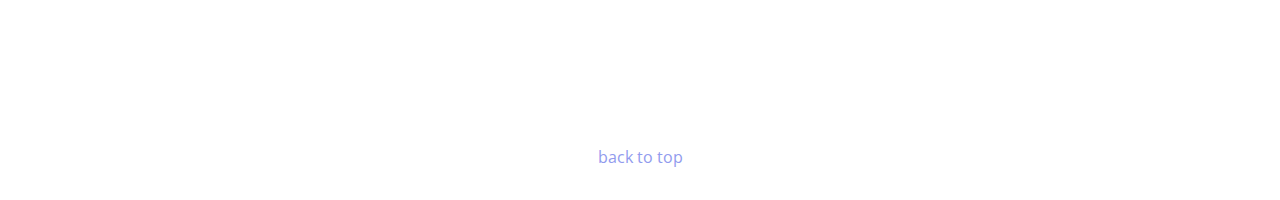
==== commit 6030191d: "Add files via upload" ====
--- a/index.html
+++ b/index.html
@@ -45,7 +45,7 @@
                 <h2>The AI For Social Good Initiative aims to encourage students to learn about AI and its boundless applications for social good.</h2>
                 <br>
                 <div class="centered-children" style="gap: 1rem;">
-                    <a class="button centered-vertically" href="/" target="_blank"><img class="icon" src="assets/icon_slack.png">Slack</a>
+                    <a class="button centered-vertically" href="https://join.slack.com/t/aiforsocialgoodclub/shared_invite/zt-2ooav1hv9-Kdr_JBFoErff4g8n9BYs3g" target="_blank"><img class="icon" src="assets/icon_slack.png">Slack</a>
                     <a class="button centered-vertically" href="https://docs.google.com/forms/d/e/1FAIpQLSd-_rsdzZvVqll49T315b7wynLeYk7NWx4AG3R-5ZSJAP2JGA/viewform" target="_blank"><img class="icon" src="assets/icon_forms.png">Sign Up</a>
                 </div>
             </div>
--- a/styles/global.css
+++ b/styles/global.css
@@ -1,6 +1,6 @@
 :root {
     --accent: #919bee;
-    --accent-light: #5B69EC;
+    --accent-light: #6a5bec;
     --text: white;
     --text-secondary: rgba(255, 255, 255, 0.8);
     --text-inversed: rgb(58, 58, 58);
